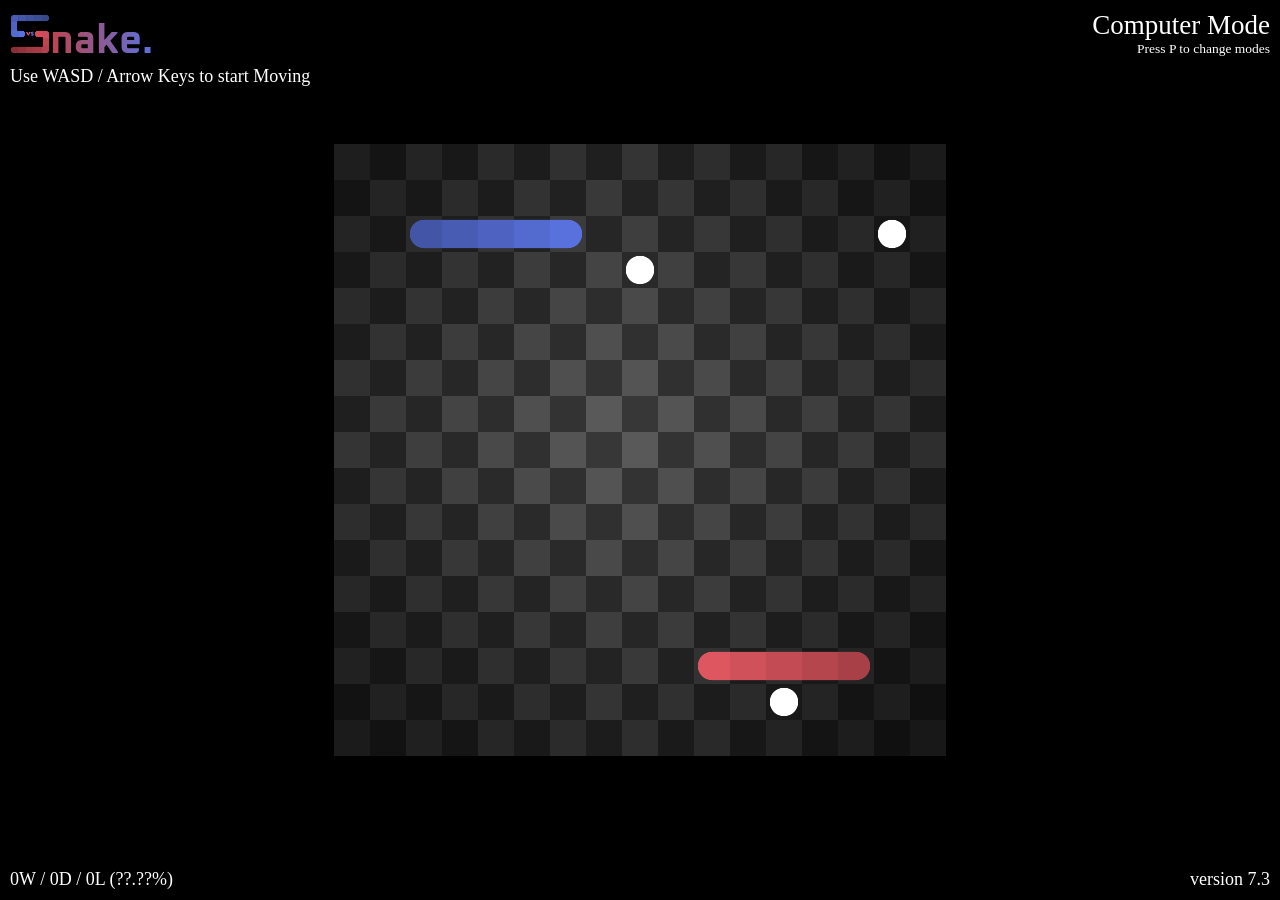
==== index.html @ 51fbf16a "draws & performance fixes" ====
<!DOCTYPE html>
<html lang="en">
<head>
    <meta charset="UTF-8">
    <meta name="viewport" content="width=device-width, initial-scale=1.0">
    <link rel="icon" type="image/x-icon" href="assets/icon.svg">
    <link rel="stylesheet" href="style.css">
    <link rel="preconnect" href="https://fonts.googleapis.com">
    <link rel="preconnect" href="https://fonts.gstatic.com" crossorigin>
    <link href="https://fonts.googleapis.com/css2?family=Oxanium:wght@200..800&display=swap" rel="stylesheet">    
    <title>snake.</title>
</head>
<body>
    <div id="top">
        <img src="assets/icon.svg" id="icon">
        <h1 id="top">nake.</h1>
    </div>
    <p id="ins">Use WASD / Arrow Keys to start Moving</p>
    <p id="stats">0W / 0D / 0L (??.??%)</p>
    <div id="topright">
        <p id="mode">Computer Mode</p>
        <p id="change">Press P to change modes</p>
    </div>
    <p id="ver">version 7.3</p>
    <div id="game">
    </div>
    
    <script src="script.js"></script>
</body>
</html>
---- style.css ----
.grid {
    width: min(4vw, 4vh);
    height: min(4vw, 4vh);
    background-size: cover;
    background-position: center;
}

.gimg {
    width: 100%;
}

.row {
    display: flex;
    flex-wrap: nowrap;
}

body {
    background-color: black;
    color: white;
    font-family: Cambria, Cochin, Georgia, Times, 'Times New Roman', serif;
    margin-left: 20px;
    padding: 10px;
    margin: 0px;
}

h1 {
    font-size: 40px;
    font-weight: 700;
    margin: 0px;
    background: -webkit-linear-gradient(right, #5971dd, #be444e);
    -webkit-background-clip: text;
    background-clip: text;
    -webkit-text-fill-color: transparent;
    font-family: "Oxanium", sans-serif;
    margin-bottom: 0px;
}

p {
    margin: 0px;
    font-size: min(3vw, 2vh);
}

#top {
    display: flex;
    align-items: flex-end;
    z-index: 10;
    margin: 0px;
    margin-top: 3px;
}

#ver {
    position: absolute;
    right: 10px;
    bottom: 10px;
}

#icon {
    width: 40px;
    height: 40px;
    margin-bottom: 12px;
}

#mode {
    font-size: min(4vw, 3vh);
}

#stats {
    position: absolute;
    left: 10px;
    bottom: 10px;
}

#topright {
    position: absolute;
    right: 10px;
    top: 10px;
    text-align: right;
}

#change {
    font-size: min(2.5vw, 1.5vh);
}

#game {
    position: absolute;
    z-index: -1;
    left: 50%;
    top: 50%;
    transform: translate(-50%, -50%);
}
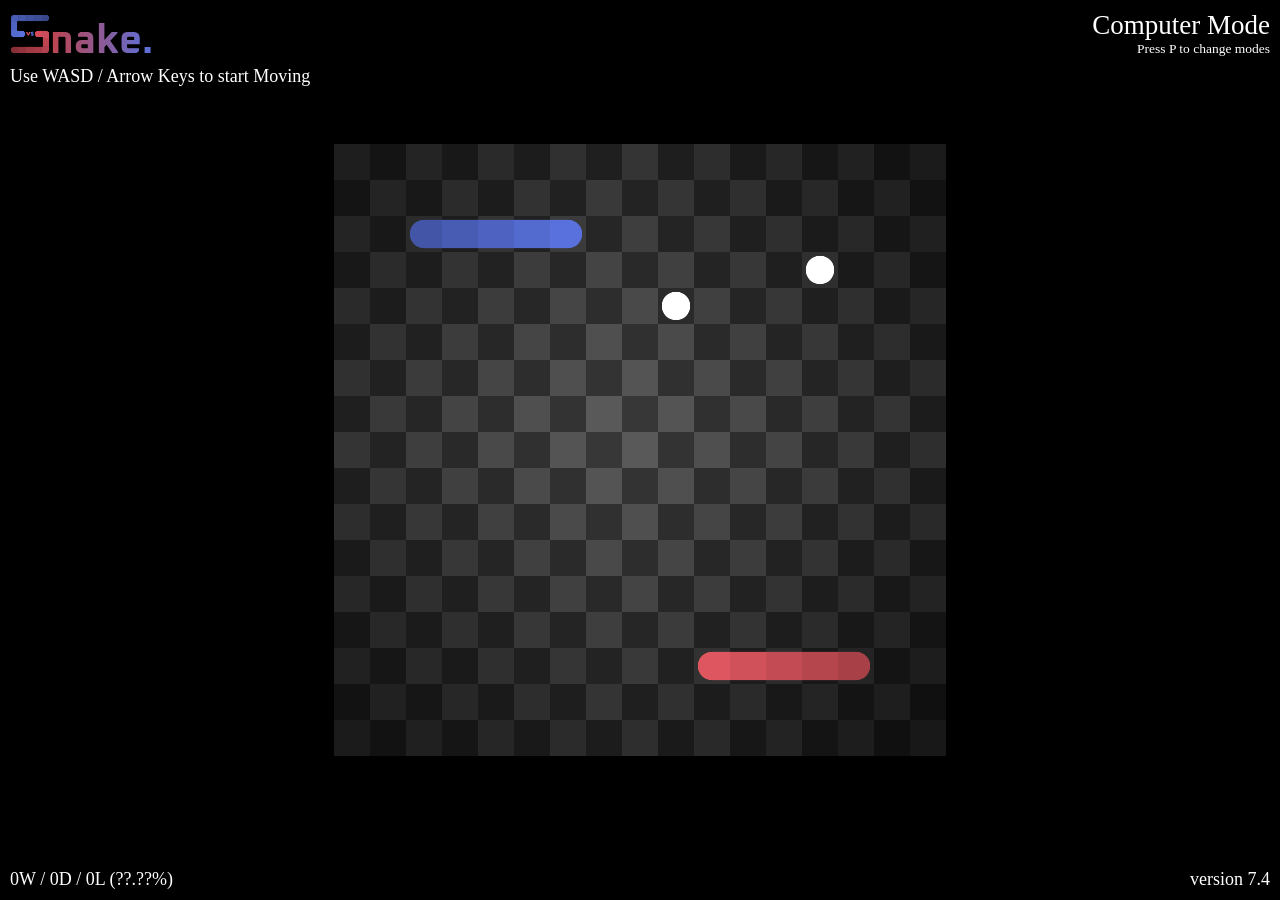
==== commit 42aaf6d0: "easier computer (no predictions)" ====
--- a/index.html
+++ b/index.html
@@ -21,7 +21,7 @@
         <p id="mode">Computer Mode</p>
         <p id="change">Press P to change modes</p>
     </div>
-    <p id="ver">version 7.3</p>
+    <p id="ver">version 7.4</p>
     <div id="game">
     </div>
     
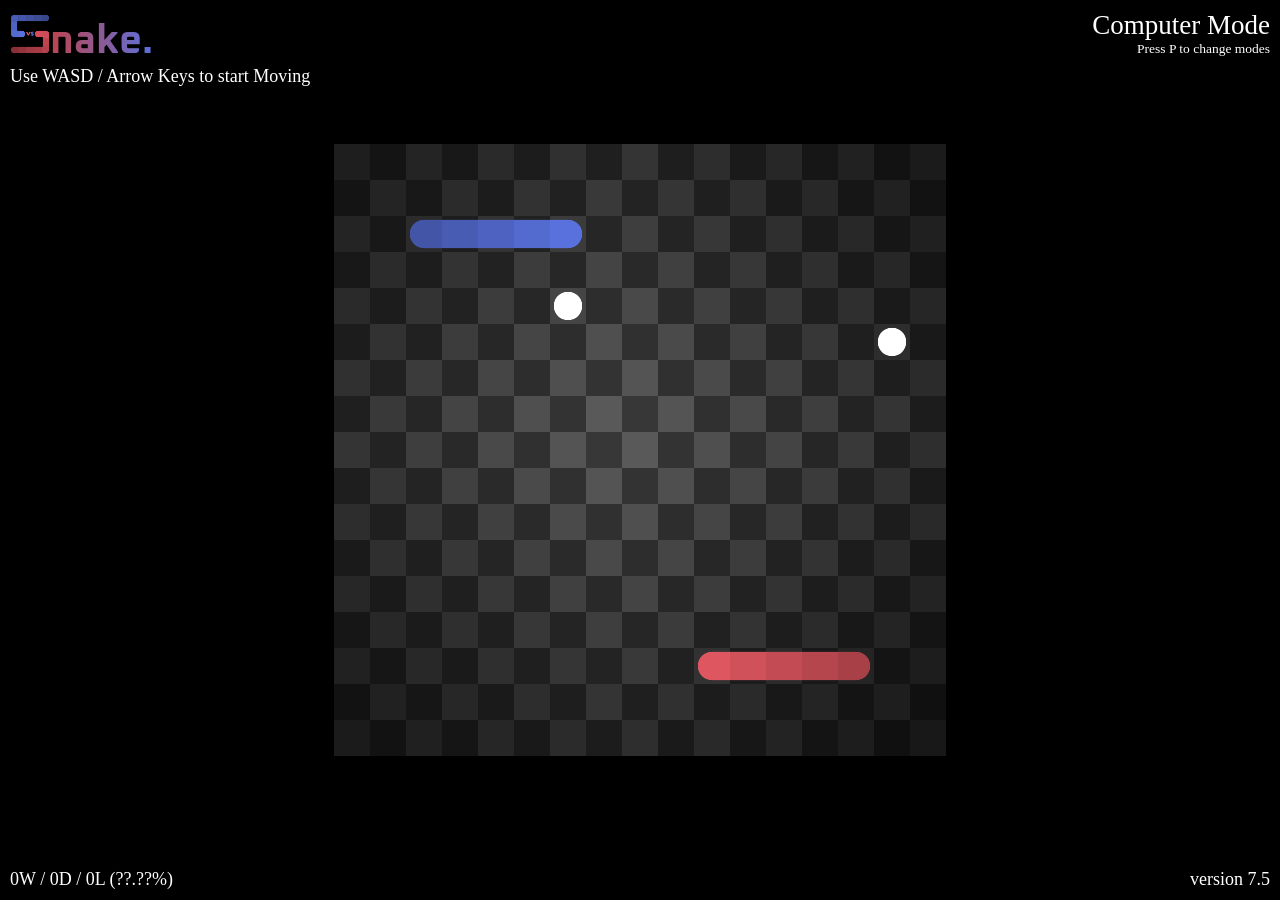
==== commit b733f001: "dodge player head (no predictions)" ====
--- a/index.html
+++ b/index.html
@@ -21,7 +21,7 @@
         <p id="mode">Computer Mode</p>
         <p id="change">Press P to change modes</p>
     </div>
-    <p id="ver">version 7.4</p>
+    <p id="ver">version 7.5</p>
     <div id="game">
     </div>
     
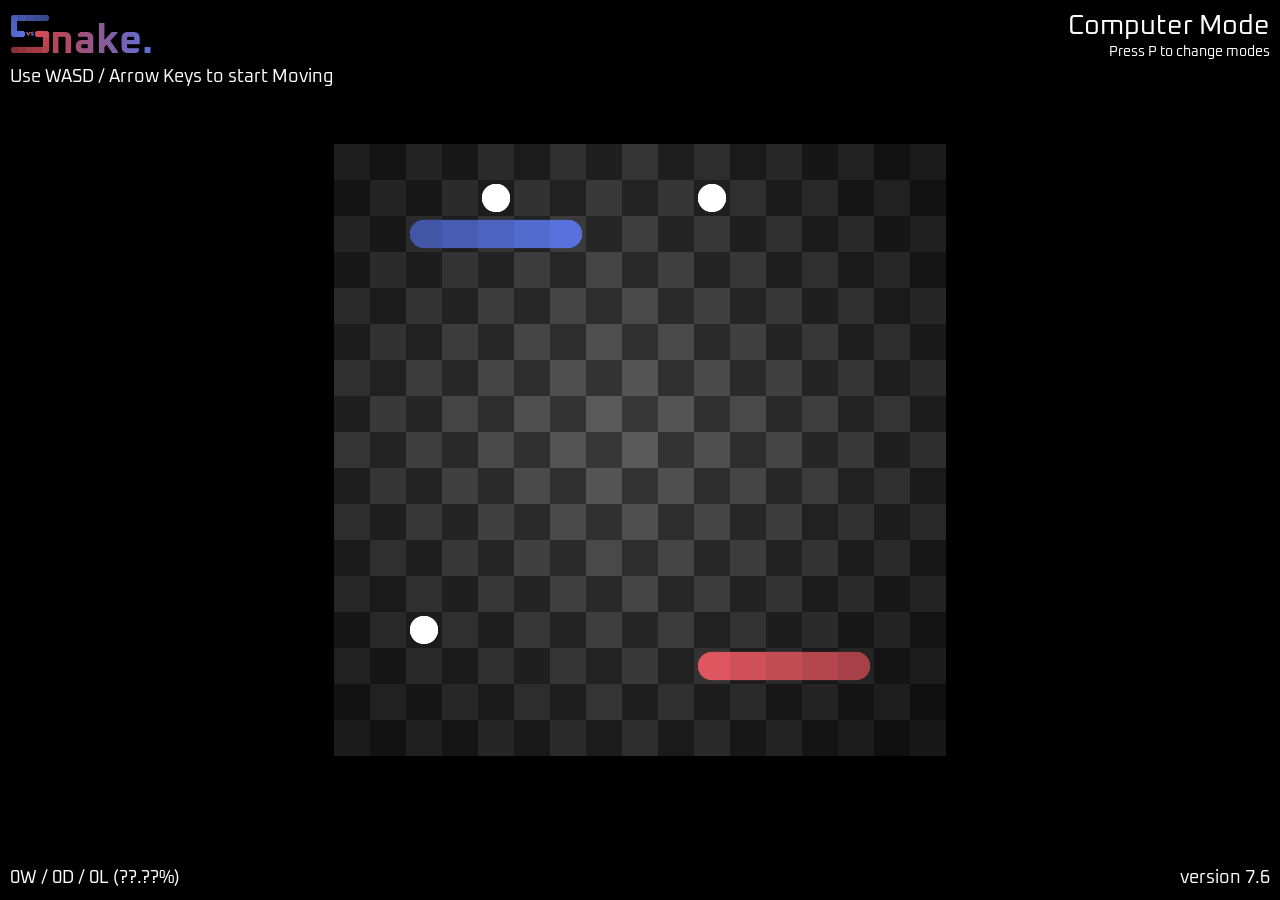
==== commit 3e3a950f: "2 player scores" ====
--- a/index.html
+++ b/index.html
@@ -21,7 +21,9 @@
         <p id="mode">Computer Mode</p>
         <p id="change">Press P to change modes</p>
     </div>
-    <p id="ver">version 7.5</p>
+    <h2 id="leftscore">0</h2>
+    <h2 id="rightscore">0</h2>
+    <p id="ver">version 7.6</p>
     <div id="game">
     </div>
     
--- a/style.css
+++ b/style.css
@@ -17,7 +17,7 @@
 body {
     background-color: black;
     color: white;
-    font-family: Cambria, Cochin, Georgia, Times, 'Times New Roman', serif;
+    font-family: "Oxanium", sans-serif;
     margin-left: 20px;
     padding: 10px;
     margin: 0px;
@@ -31,7 +31,6 @@
     -webkit-background-clip: text;
     background-clip: text;
     -webkit-text-fill-color: transparent;
-    font-family: "Oxanium", sans-serif;
     margin-bottom: 0px;
 }
 
@@ -87,4 +86,24 @@
     left: 50%;
     top: 50%;
     transform: translate(-50%, -50%);
+}
+
+#leftscore {
+    position: absolute;
+    left: 10px;
+    top: 50%;
+    transform: translateY(-50%);
+    color: #5971dd;
+    font-size: min(5vw, 5vh);
+    opacity: 0%;
+}
+
+#rightscore {
+    position: absolute;
+    right: 10px;
+    top: 50%;
+    transform: translateY(-50%);
+    color: #be444e;
+    font-size: min(5vw, 5vh);
+    opacity: 0%;
 }
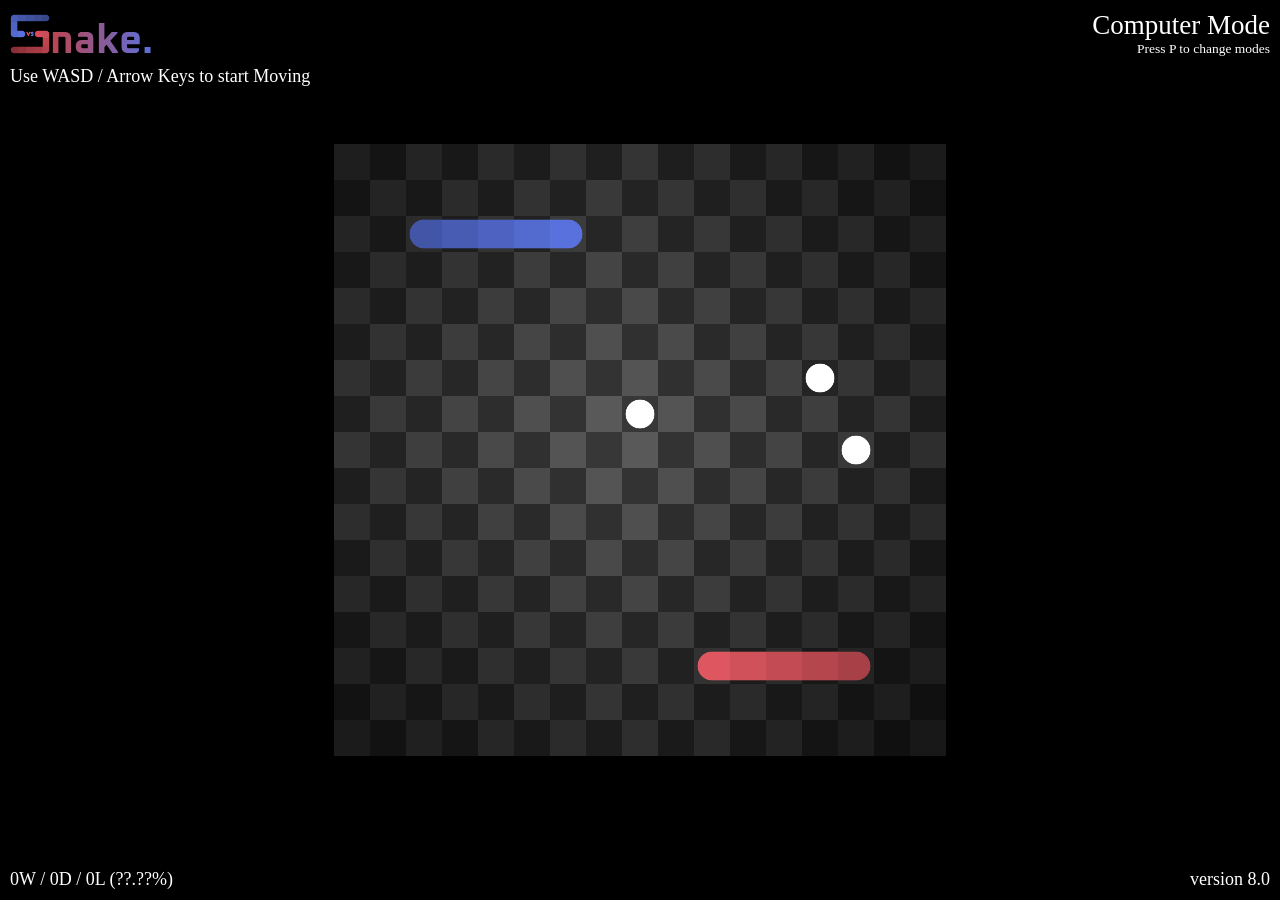
==== commit fe3752eb: "better image loading" ====
--- a/index.html
+++ b/index.html
@@ -3,7 +3,7 @@
 <head>
     <meta charset="UTF-8">
     <meta name="viewport" content="width=device-width, initial-scale=1.0">
-    <link rel="icon" type="image/x-icon" href="assets/icon.svg">
+    <link rel="icon" type="image/x-icon" href="assets/icon.png">
     <link rel="stylesheet" href="style.css">
     <link rel="preconnect" href="https://fonts.googleapis.com">
     <link rel="preconnect" href="https://fonts.gstatic.com" crossorigin>
@@ -12,7 +12,7 @@
 </head>
 <body>
     <div id="top">
-        <img src="assets/icon.svg" id="icon">
+        <img src="assets/icon.png" id="icon">
         <h1 id="top">nake.</h1>
     </div>
     <p id="ins">Use WASD / Arrow Keys to start Moving</p>
@@ -21,9 +21,7 @@
         <p id="mode">Computer Mode</p>
         <p id="change">Press P to change modes</p>
     </div>
-    <h2 id="leftscore">0</h2>
-    <h2 id="rightscore">0</h2>
-    <p id="ver">version 7.6</p>
+    <p id="ver">version 8.0</p>
     <div id="game">
     </div>
     
--- a/style.css
+++ b/style.css
@@ -1,6 +1,4 @@
 .grid {
-    width: min(4vw, 4vh);
-    height: min(4vw, 4vh);
     background-size: cover;
     background-position: center;
 }
@@ -17,7 +15,7 @@
 body {
     background-color: black;
     color: white;
-    font-family: "Oxanium", sans-serif;
+    font-family: Cambria, Cochin, Georgia, Times, 'Times New Roman', serif;
     margin-left: 20px;
     padding: 10px;
     margin: 0px;
@@ -31,6 +29,7 @@
     -webkit-background-clip: text;
     background-clip: text;
     -webkit-text-fill-color: transparent;
+    font-family: "Oxanium", sans-serif;
     margin-bottom: 0px;
 }
 
@@ -86,24 +85,4 @@
     left: 50%;
     top: 50%;
     transform: translate(-50%, -50%);
-}
-
-#leftscore {
-    position: absolute;
-    left: 10px;
-    top: 50%;
-    transform: translateY(-50%);
-    color: #5971dd;
-    font-size: min(5vw, 5vh);
-    opacity: 0%;
-}
-
-#rightscore {
-    position: absolute;
-    right: 10px;
-    top: 50%;
-    transform: translateY(-50%);
-    color: #be444e;
-    font-size: min(5vw, 5vh);
-    opacity: 0%;
 }
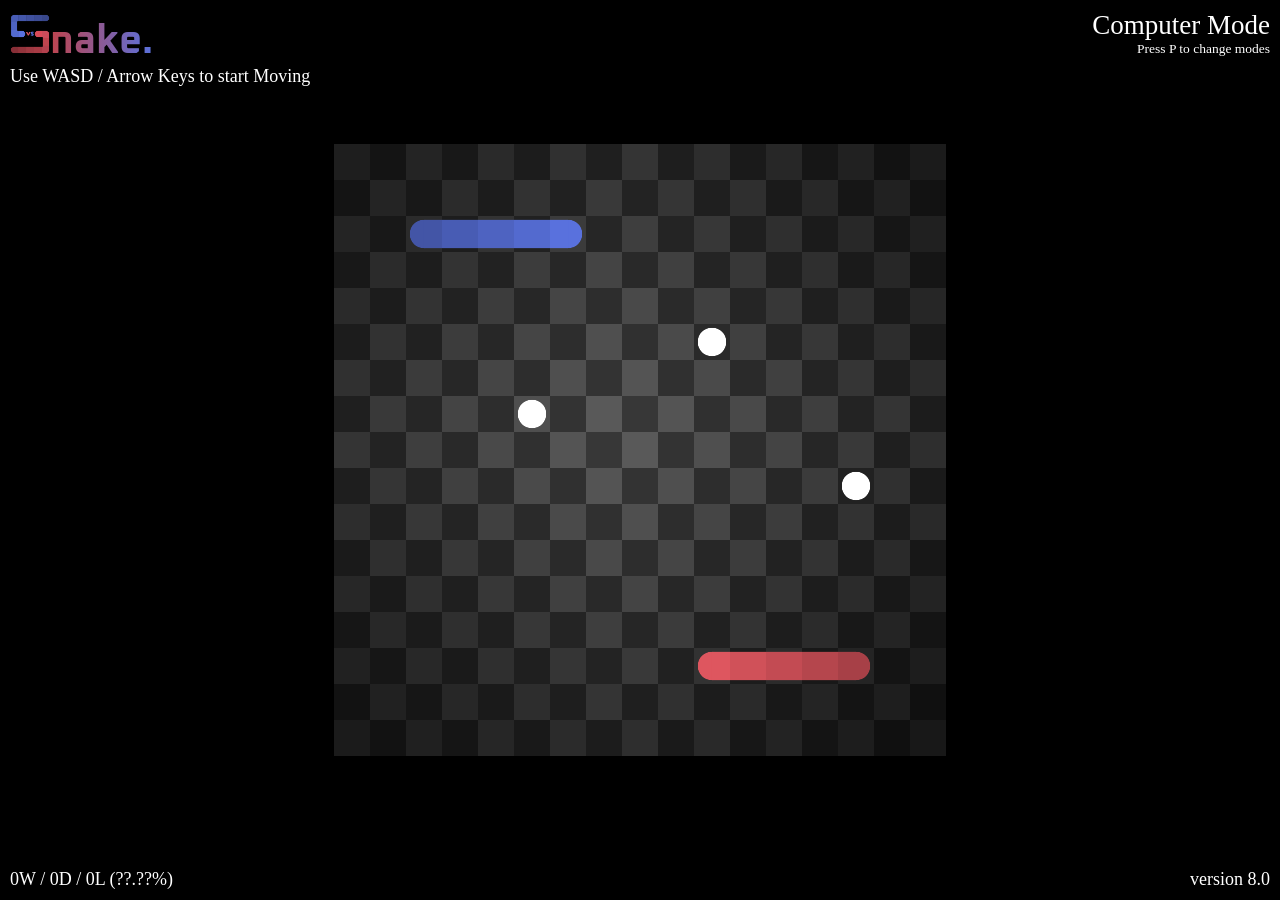
==== commit b7d45462: "back to svg" ====
--- a/index.html
+++ b/index.html
@@ -3,7 +3,7 @@
 <head>
     <meta charset="UTF-8">
     <meta name="viewport" content="width=device-width, initial-scale=1.0">
-    <link rel="icon" type="image/x-icon" href="assets/icon.png">
+    <link rel="icon" type="image/x-icon" href="assets/icon.svg">
     <link rel="stylesheet" href="style.css">
     <link rel="preconnect" href="https://fonts.googleapis.com">
     <link rel="preconnect" href="https://fonts.gstatic.com" crossorigin>
@@ -12,7 +12,7 @@
 </head>
 <body>
     <div id="top">
-        <img src="assets/icon.png" id="icon">
+        <img src="assets/icon.svg" id="icon">
         <h1 id="top">nake.</h1>
     </div>
     <p id="ins">Use WASD / Arrow Keys to start Moving</p>
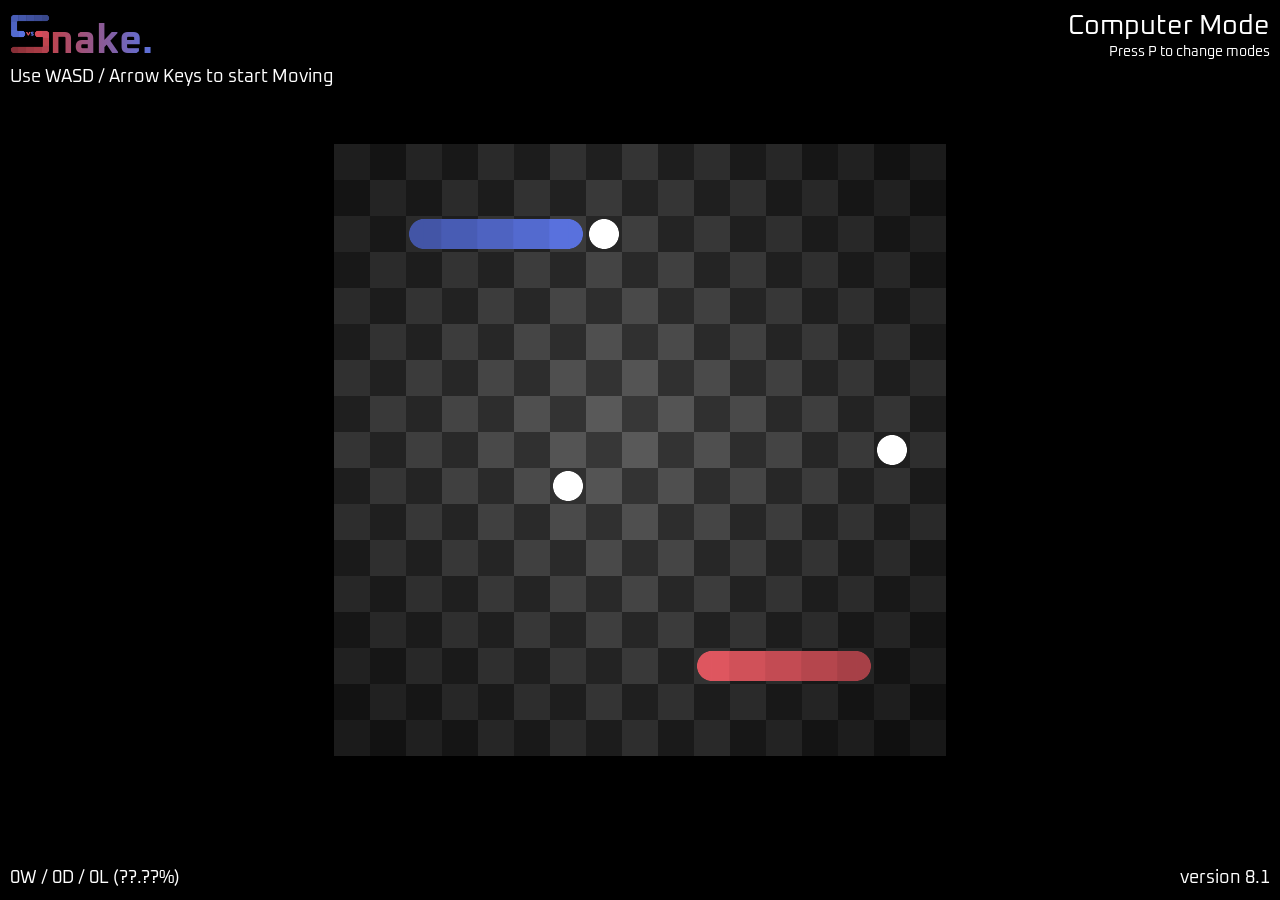
==== commit 80b7d122: "small tweaks" ====
--- a/index.html
+++ b/index.html
@@ -21,7 +21,10 @@
         <p id="mode">Computer Mode</p>
         <p id="change">Press P to change modes</p>
     </div>
-    <p id="ver">version 8.0</p>
+    <h2 id="res">Player 1 Wins!</h2>
+    <h2 id="leftscore">0</h2>
+    <h2 id="rightscore">0</h2>
+    <p id="ver">version 8.1</p>
     <div id="game">
     </div>
     
--- a/style.css
+++ b/style.css
@@ -1,10 +1,12 @@
 .grid {
     background-size: cover;
-    background-position: center;
+    width: min(4vw, 4vh);
+    height: min(4vw, 4vh);
 }
 
 .gimg {
     width: 100%;
+    margin: auto;
 }
 
 .row {
@@ -15,11 +17,25 @@
 body {
     background-color: black;
     color: white;
-    font-family: Cambria, Cochin, Georgia, Times, 'Times New Roman', serif;
+    font-family: "Oxanium", sans-serif;
     margin-left: 20px;
     padding: 10px;
     margin: 0px;
 }
+
+#res {
+    opacity: 0%;
+    position: absolute;
+    left: 50%;
+    top: 85%;
+    transform: translate(-50%, -50%);
+    font-size: min(9vw, 9vh);
+    text-wrap: nowrap;
+}
+
+* > .gimg {
+    scale: 1.05;
+}   
 
 h1 {
     font-size: 40px;
@@ -29,7 +45,6 @@
     -webkit-background-clip: text;
     background-clip: text;
     -webkit-text-fill-color: transparent;
-    font-family: "Oxanium", sans-serif;
     margin-bottom: 0px;
 }
 
@@ -85,4 +100,24 @@
     left: 50%;
     top: 50%;
     transform: translate(-50%, -50%);
+}
+
+#leftscore {
+    position: absolute;
+    left: 10px;
+    top: 50%;
+    transform: translateY(-50%);
+    color: #5971dd;
+    font-size: min(5vw, 5vh);
+    opacity: 0%;
+}
+
+#rightscore {
+    position: absolute;
+    right: 10px;
+    top: 50%;
+    transform: translateY(-50%);
+    color: #be444e;
+    font-size: min(5vw, 5vh);
+    opacity: 0%;
 }
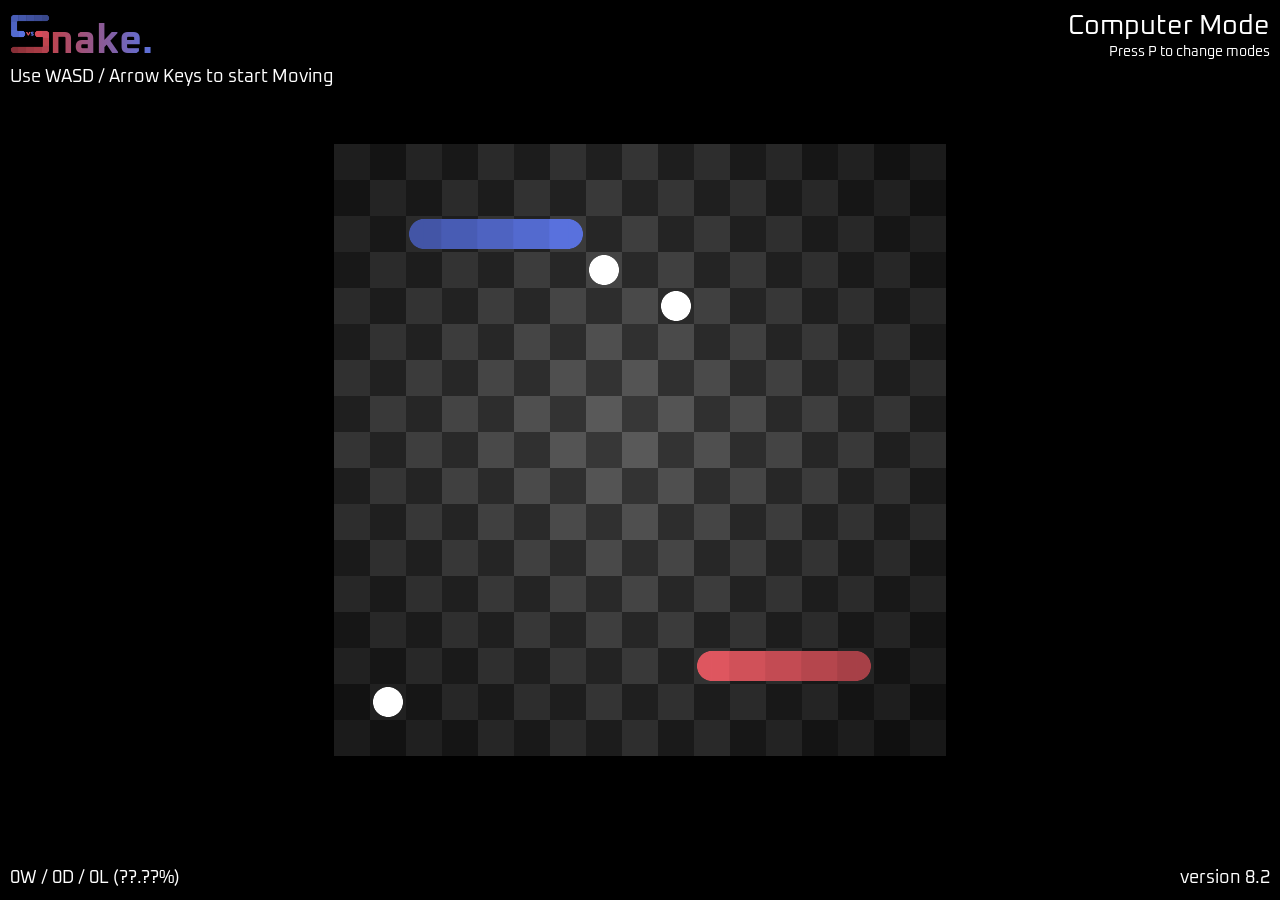
==== commit 1f6e4ebe: "game result" ====
--- a/index.html
+++ b/index.html
@@ -21,10 +21,11 @@
         <p id="mode">Computer Mode</p>
         <p id="change">Press P to change modes</p>
     </div>
+    <h2 id="space">Press the spacebar to reset</h2>
     <h2 id="res">Player 1 Wins!</h2>
     <h2 id="leftscore">0</h2>
     <h2 id="rightscore">0</h2>
-    <p id="ver">version 8.1</p>
+    <p id="ver">version 8.2</p>
     <div id="game">
     </div>
     
--- a/style.css
+++ b/style.css
@@ -29,8 +29,20 @@
     left: 50%;
     top: 85%;
     transform: translate(-50%, -50%);
-    font-size: min(9vw, 9vh);
+    font-size: min(7vw, 7vh);
     text-wrap: nowrap;
+    font-weight: normal;
+}
+
+#space {
+    opacity: 0%;
+    position: absolute;
+    left: 50%;
+    bottom: 82%;
+    transform: translate(-50%, -50%);
+    font-size: min(3vw, 3vh);
+    text-wrap: nowrap;
+    font-weight: normal;
 }
 
 * > .gimg {
